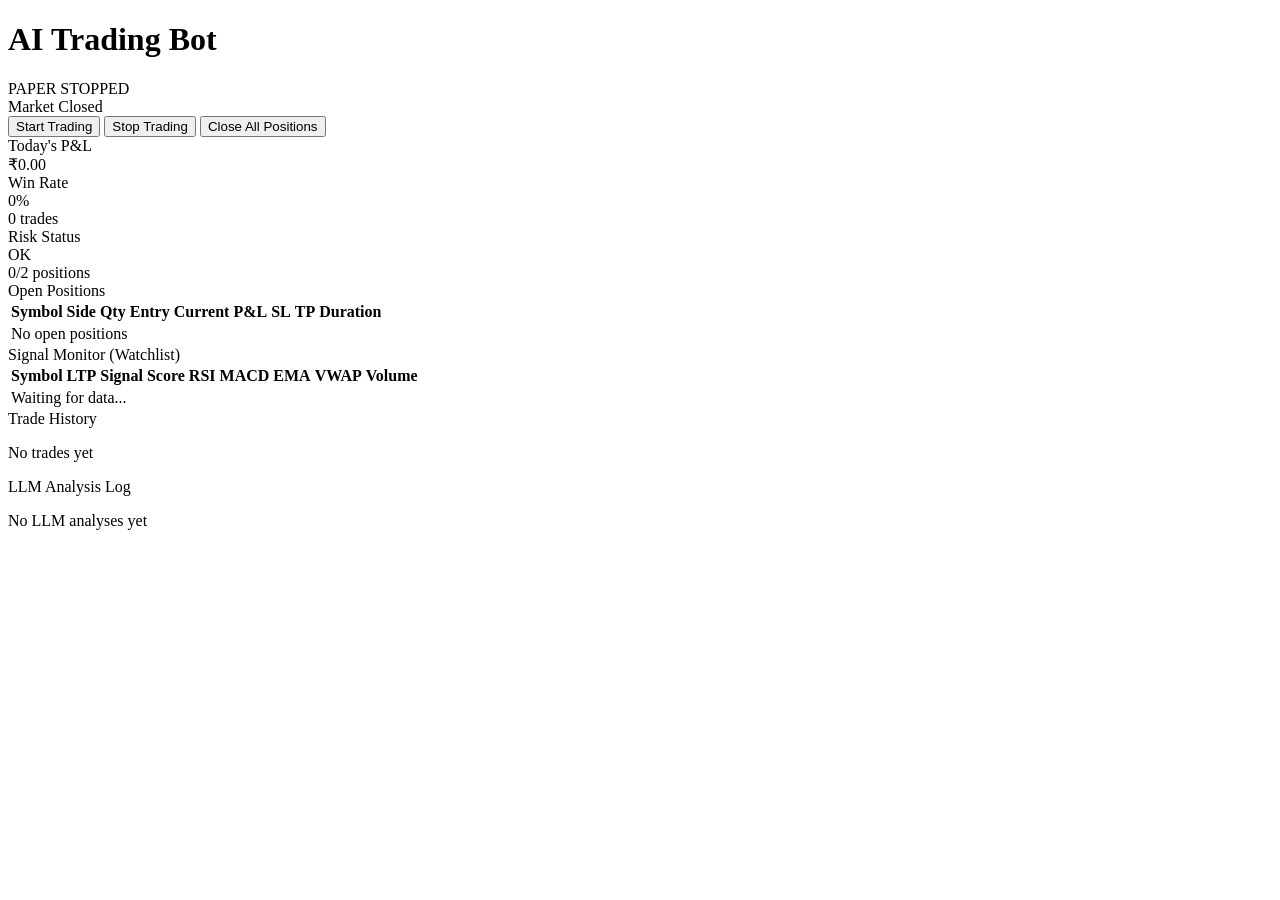
==== dashboard/templates/index.html @ f4e2c550 "Add AI stock trading bot with Shoonya API, LLM analysis, and web dashboard Complete intraday trading" ====
<!DOCTYPE html>
<html lang="en">
<head>
    <meta charset="UTF-8">
    <meta name="viewport" content="width=device-width, initial-scale=1.0">
    <title>AI Trading Bot - Dashboard</title>
    <link rel="stylesheet" href="/static/css/style.css">
</head>
<body>
    <!-- Header -->
    <header class="header">
        <div class="header-left">
            <h1>AI Trading Bot</h1>
            <span id="mode-badge" class="badge badge-paper">PAPER</span>
            <span id="status-badge" class="badge badge-stopped">STOPPED</span>
        </div>
        <div class="header-right">
            <span id="clock" class="clock"></span>
            <span id="market-status" class="badge">Market Closed</span>
        </div>
    </header>

    <!-- Controls -->
    <div class="controls">
        <button id="btn-start" class="btn btn-green" onclick="startTrading()">Start Trading</button>
        <button id="btn-stop" class="btn btn-yellow" onclick="stopTrading()">Stop Trading</button>
        <button id="btn-close-all" class="btn btn-red" onclick="closeAll()">Close All Positions</button>
    </div>

    <!-- P&L Summary -->
    <div class="grid-3">
        <div class="card">
            <div class="card-title">Today's P&L</div>
            <div id="daily-pnl" class="pnl-value">₹0.00</div>
        </div>
        <div class="card">
            <div class="card-title">Win Rate</div>
            <div id="win-rate" class="stat-value">0%</div>
            <div id="trade-count" class="stat-sub">0 trades</div>
        </div>
        <div class="card">
            <div class="card-title">Risk Status</div>
            <div id="risk-status" class="stat-value">OK</div>
            <div id="open-positions-count" class="stat-sub">0/2 positions</div>
        </div>
    </div>

    <!-- Open Positions -->
    <div class="card full-width">
        <div class="card-title">Open Positions</div>
        <table class="data-table">
            <thead>
                <tr>
                    <th>Symbol</th>
                    <th>Side</th>
                    <th>Qty</th>
                    <th>Entry</th>
                    <th>Current</th>
                    <th>P&L</th>
                    <th>SL</th>
                    <th>TP</th>
                    <th>Duration</th>
                </tr>
            </thead>
            <tbody id="positions-table">
                <tr><td colspan="9" class="empty-row">No open positions</td></tr>
            </tbody>
        </table>
    </div>

    <!-- Signal Monitor -->
    <div class="card full-width">
        <div class="card-title">Signal Monitor (Watchlist)</div>
        <table class="data-table">
            <thead>
                <tr>
                    <th>Symbol</th>
                    <th>LTP</th>
                    <th>Signal</th>
                    <th>Score</th>
                    <th>RSI</th>
                    <th>MACD</th>
                    <th>EMA</th>
                    <th>VWAP</th>
                    <th>Volume</th>
                </tr>
            </thead>
            <tbody id="signals-table">
                <tr><td colspan="9" class="empty-row">Waiting for data...</td></tr>
            </tbody>
        </table>
    </div>

    <!-- Two-column: Trade History + LLM Log -->
    <div class="grid-2">
        <div class="card">
            <div class="card-title">Trade History</div>
            <div id="trade-history" class="scroll-box">
                <p class="empty-row">No trades yet</p>
            </div>
        </div>
        <div class="card">
            <div class="card-title">LLM Analysis Log</div>
            <div id="llm-log" class="scroll-box">
                <p class="empty-row">No LLM analyses yet</p>
            </div>
        </div>
    </div>

    <script src="/static/js/dashboard.js"></script>
</body>
</html>
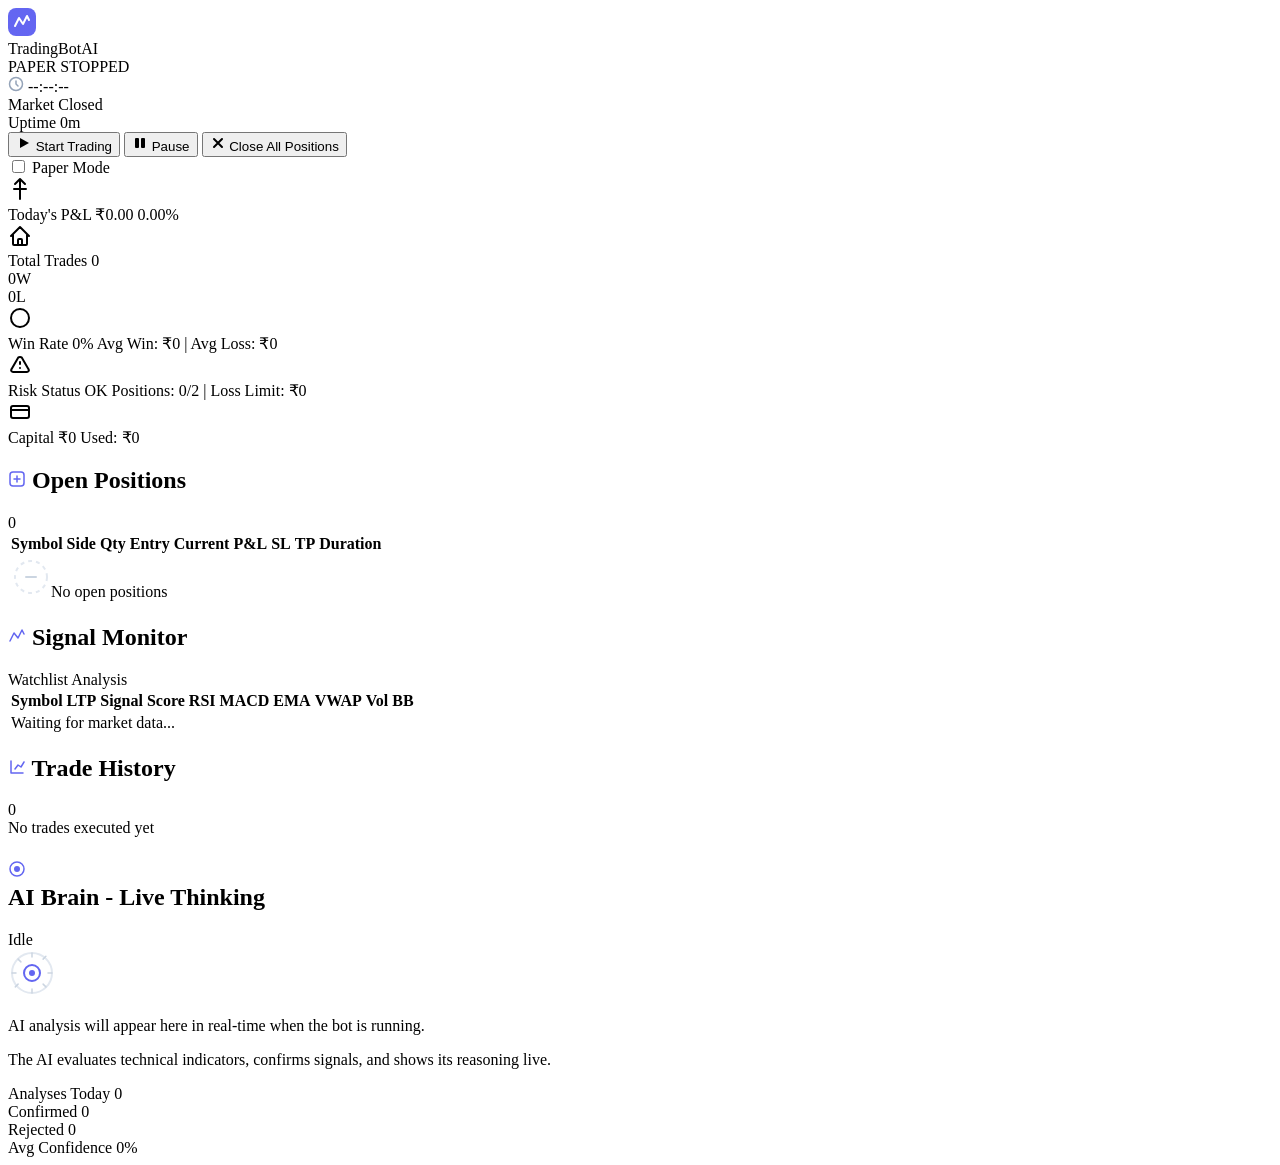
==== commit 3ad64b8b: "Redesign dashboard with white theme, animations, and live AI thinking panel - White/light theme with" ====
--- a/dashboard/templates/index.html
+++ b/dashboard/templates/index.html
@@ -4,108 +4,269 @@
     <meta charset="UTF-8">
     <meta name="viewport" content="width=device-width, initial-scale=1.0">
     <title>AI Trading Bot - Dashboard</title>
+    <link href="https://fonts.googleapis.com/css2?family=Inter:wght@300;400;500;600;700;800&family=JetBrains+Mono:wght@400;500;600&display=swap" rel="stylesheet">
     <link rel="stylesheet" href="/static/css/style.css">
 </head>
 <body>
-    <!-- Header -->
-    <header class="header">
-        <div class="header-left">
-            <h1>AI Trading Bot</h1>
-            <span id="mode-badge" class="badge badge-paper">PAPER</span>
-            <span id="status-badge" class="badge badge-stopped">STOPPED</span>
-        </div>
-        <div class="header-right">
-            <span id="clock" class="clock"></span>
-            <span id="market-status" class="badge">Market Closed</span>
-        </div>
-    </header>
-
-    <!-- Controls -->
-    <div class="controls">
-        <button id="btn-start" class="btn btn-green" onclick="startTrading()">Start Trading</button>
-        <button id="btn-stop" class="btn btn-yellow" onclick="stopTrading()">Stop Trading</button>
-        <button id="btn-close-all" class="btn btn-red" onclick="closeAll()">Close All Positions</button>
+    <!-- Top Navbar -->
+    <nav class="navbar">
+        <div class="nav-left">
+            <div class="logo">
+                <div class="logo-icon">
+                    <svg width="28" height="28" viewBox="0 0 28 28" fill="none">
+                        <rect width="28" height="28" rx="8" fill="url(#logo-grad)"/>
+                        <path d="M7 18L11 10L15 16L19 8L21 12" stroke="#fff" stroke-width="2" stroke-linecap="round" stroke-linejoin="round"/>
+                        <defs><linearGradient id="logo-grad" x1="0" y1="0" x2="28" y2="28"><stop stop-color="#6366f1"/><stop offset="1" stop-color="#8b5cf6"/></linearGradient></defs>
+                    </svg>
+                </div>
+                <span class="logo-text">TradingBot<span class="logo-ai">AI</span></span>
+            </div>
+            <div class="nav-badges">
+                <span id="mode-badge" class="badge badge-paper">
+                    <span class="badge-dot"></span>PAPER
+                </span>
+                <span id="status-badge" class="badge badge-stopped">
+                    <span class="badge-dot"></span>STOPPED
+                </span>
+            </div>
+        </div>
+        <div class="nav-right">
+            <div class="nav-clock">
+                <svg width="16" height="16" viewBox="0 0 16 16" fill="none"><circle cx="8" cy="8" r="6.5" stroke="#94a3b8" stroke-width="1.5"/><path d="M8 5V8L10 10" stroke="#94a3b8" stroke-width="1.5" stroke-linecap="round"/></svg>
+                <span id="clock">--:--:--</span>
+            </div>
+            <span id="market-status" class="badge badge-market-closed">Market Closed</span>
+            <div class="nav-uptime">
+                <span class="uptime-label">Uptime</span>
+                <span id="uptime" class="uptime-val">0m</span>
+            </div>
+        </div>
+    </nav>
+
+    <div class="main-container">
+        <!-- Control Bar -->
+        <div class="control-bar">
+            <div class="control-left">
+                <button id="btn-start" class="btn btn-start" onclick="startTrading()">
+                    <svg width="16" height="16" viewBox="0 0 16 16" fill="none"><polygon points="4,3 13,8 4,13" fill="currentColor"/></svg>
+                    Start Trading
+                </button>
+                <button id="btn-stop" class="btn btn-pause" onclick="stopTrading()">
+                    <svg width="16" height="16" viewBox="0 0 16 16" fill="none"><rect x="3" y="3" width="4" height="10" rx="1" fill="currentColor"/><rect x="9" y="3" width="4" height="10" rx="1" fill="currentColor"/></svg>
+                    Pause
+                </button>
+                <button id="btn-close-all" class="btn btn-danger" onclick="closeAll()">
+                    <svg width="16" height="16" viewBox="0 0 16 16" fill="none"><path d="M4 4L12 12M12 4L4 12" stroke="currentColor" stroke-width="2" stroke-linecap="round"/></svg>
+                    Close All Positions
+                </button>
+            </div>
+            <div class="control-right">
+                <label class="mode-toggle">
+                    <input type="checkbox" id="mode-switch" onchange="toggleMode()">
+                    <span class="toggle-slider"></span>
+                    <span class="toggle-label" id="mode-label">Paper Mode</span>
+                </label>
+            </div>
+        </div>
+
+        <!-- Stat Cards Row -->
+        <div class="stats-row">
+            <div class="stat-card stat-pnl" id="pnl-card">
+                <div class="stat-icon stat-icon-pnl">
+                    <svg width="24" height="24" viewBox="0 0 24 24" fill="none"><path d="M12 2v20M17 7l-5-5-5 5M6 12h12" stroke="currentColor" stroke-width="2" stroke-linecap="round" stroke-linejoin="round"/></svg>
+                </div>
+                <div class="stat-content">
+                    <span class="stat-label">Today's P&L</span>
+                    <span id="daily-pnl" class="stat-number pnl-zero">₹0.00</span>
+                    <span id="daily-pnl-pct" class="stat-change">0.00%</span>
+                </div>
+            </div>
+            <div class="stat-card">
+                <div class="stat-icon stat-icon-trades">
+                    <svg width="24" height="24" viewBox="0 0 24 24" fill="none"><path d="M3 12l2-2m0 0l7-7 7 7M5 10v10a1 1 0 001 1h3m10-11l2 2m-2-2v10a1 1 0 01-1 1h-3m-6 0a1 1 0 001-1v-4a1 1 0 011-1h2a1 1 0 011 1v4a1 1 0 001 1m-6 0h6" stroke="currentColor" stroke-width="2" stroke-linecap="round" stroke-linejoin="round"/></svg>
+                </div>
+                <div class="stat-content">
+                    <span class="stat-label">Total Trades</span>
+                    <span id="total-trades" class="stat-number">0</span>
+                    <div class="stat-bar-row">
+                        <span id="win-count" class="win-text">0W</span>
+                        <div class="stat-bar"><div id="win-bar" class="stat-bar-fill" style="width:0%"></div></div>
+                        <span id="loss-count" class="loss-text">0L</span>
+                    </div>
+                </div>
+            </div>
+            <div class="stat-card">
+                <div class="stat-icon stat-icon-winrate">
+                    <svg width="24" height="24" viewBox="0 0 24 24" fill="none"><circle cx="12" cy="12" r="9" stroke="currentColor" stroke-width="2"/><path id="winrate-arc" d="" stroke="#16a34a" stroke-width="3" fill="none" stroke-linecap="round"/></svg>
+                </div>
+                <div class="stat-content">
+                    <span class="stat-label">Win Rate</span>
+                    <span id="win-rate" class="stat-number">0%</span>
+                    <span class="stat-sub">Avg Win: <span id="avg-win">₹0</span> | Avg Loss: <span id="avg-loss">₹0</span></span>
+                </div>
+            </div>
+            <div class="stat-card">
+                <div class="stat-icon stat-icon-risk">
+                    <svg width="24" height="24" viewBox="0 0 24 24" fill="none"><path d="M12 9v2m0 4h.01m-6.938 4h13.856c1.54 0 2.502-1.667 1.732-2.5L13.732 4.5c-.77-.833-2.694-.833-3.464 0L3.34 16.5c-.77.833.192 2.5 1.732 2.5z" stroke="currentColor" stroke-width="2" stroke-linecap="round" stroke-linejoin="round"/></svg>
+                </div>
+                <div class="stat-content">
+                    <span class="stat-label">Risk Status</span>
+                    <span id="risk-status" class="stat-number risk-ok">OK</span>
+                    <span class="stat-sub">Positions: <span id="open-pos-count">0/2</span> | Loss Limit: <span id="loss-limit">₹0</span></span>
+                </div>
+            </div>
+            <div class="stat-card">
+                <div class="stat-icon stat-icon-capital">
+                    <svg width="24" height="24" viewBox="0 0 24 24" fill="none"><rect x="3" y="6" width="18" height="12" rx="2" stroke="currentColor" stroke-width="2"/><path d="M3 10h18" stroke="currentColor" stroke-width="2"/></svg>
+                </div>
+                <div class="stat-content">
+                    <span class="stat-label">Capital</span>
+                    <span id="capital" class="stat-number">₹0</span>
+                    <span id="capital-used" class="stat-sub">Used: ₹0</span>
+                </div>
+            </div>
+        </div>
+
+        <!-- Main Grid: Left (positions + signals) and Right (AI Thinking) -->
+        <div class="main-grid">
+            <!-- Left Column -->
+            <div class="left-col">
+                <!-- Open Positions -->
+                <div class="card card-animate">
+                    <div class="card-header">
+                        <h2 class="card-title">
+                            <svg width="18" height="18" viewBox="0 0 18 18" fill="none"><rect x="2" y="2" width="14" height="14" rx="3" stroke="#6366f1" stroke-width="1.5"/><path d="M6 9h6M9 6v6" stroke="#6366f1" stroke-width="1.5" stroke-linecap="round"/></svg>
+                            Open Positions
+                        </h2>
+                        <span id="positions-badge" class="count-badge">0</span>
+                    </div>
+                    <div class="table-wrap">
+                        <table class="data-table">
+                            <thead>
+                                <tr>
+                                    <th>Symbol</th>
+                                    <th>Side</th>
+                                    <th>Qty</th>
+                                    <th>Entry</th>
+                                    <th>Current</th>
+                                    <th>P&L</th>
+                                    <th>SL</th>
+                                    <th>TP</th>
+                                    <th>Duration</th>
+                                </tr>
+                            </thead>
+                            <tbody id="positions-table">
+                                <tr><td colspan="9" class="empty-row"><div class="empty-state"><svg width="40" height="40" viewBox="0 0 40 40" fill="none"><circle cx="20" cy="20" r="16" stroke="#e2e8f0" stroke-width="2" stroke-dasharray="4 4"/><path d="M15 20h10" stroke="#cbd5e1" stroke-width="2" stroke-linecap="round"/></svg><span>No open positions</span></div></td></tr>
+                            </tbody>
+                        </table>
+                    </div>
+                </div>
+
+                <!-- Signal Monitor -->
+                <div class="card card-animate">
+                    <div class="card-header">
+                        <h2 class="card-title">
+                            <svg width="18" height="18" viewBox="0 0 18 18" fill="none"><path d="M2 14L6 6L10 11L14 3L16 7" stroke="#6366f1" stroke-width="1.5" stroke-linecap="round" stroke-linejoin="round"/></svg>
+                            Signal Monitor
+                        </h2>
+                        <span class="card-subtitle">Watchlist Analysis</span>
+                    </div>
+                    <div class="table-wrap">
+                        <table class="data-table">
+                            <thead>
+                                <tr>
+                                    <th>Symbol</th>
+                                    <th>LTP</th>
+                                    <th>Signal</th>
+                                    <th>Score</th>
+                                    <th>RSI</th>
+                                    <th>MACD</th>
+                                    <th>EMA</th>
+                                    <th>VWAP</th>
+                                    <th>Vol</th>
+                                    <th>BB</th>
+                                </tr>
+                            </thead>
+                            <tbody id="signals-table">
+                                <tr><td colspan="10" class="empty-row"><div class="empty-state"><div class="pulse-ring"></div><span>Waiting for market data...</span></div></td></tr>
+                            </tbody>
+                        </table>
+                    </div>
+                </div>
+
+                <!-- Trade History -->
+                <div class="card card-animate">
+                    <div class="card-header">
+                        <h2 class="card-title">
+                            <svg width="18" height="18" viewBox="0 0 18 18" fill="none"><path d="M3 3v12h12" stroke="#6366f1" stroke-width="1.5" stroke-linecap="round" stroke-linejoin="round"/><path d="M7 11l3-4 3 2 3-5" stroke="#6366f1" stroke-width="1.5" stroke-linecap="round" stroke-linejoin="round"/></svg>
+                            Trade History
+                        </h2>
+                        <span id="trades-badge" class="count-badge">0</span>
+                    </div>
+                    <div id="trade-history" class="scroll-box">
+                        <div class="empty-state"><span>No trades executed yet</span></div>
+                    </div>
+                </div>
+            </div>
+
+            <!-- Right Column: AI Thinking Live -->
+            <div class="right-col">
+                <div class="card ai-card card-animate">
+                    <div class="card-header">
+                        <h2 class="card-title">
+                            <div class="ai-icon-wrap">
+                                <svg width="18" height="18" viewBox="0 0 18 18" fill="none"><circle cx="9" cy="9" r="7" stroke="url(#ai-grad)" stroke-width="1.5"/><circle cx="9" cy="9" r="3" fill="url(#ai-grad)"/><defs><linearGradient id="ai-grad" x1="2" y1="2" x2="16" y2="16"><stop stop-color="#6366f1"/><stop offset="1" stop-color="#a855f7"/></linearGradient></defs></svg>
+                                <div class="ai-pulse" id="ai-pulse"></div>
+                            </div>
+                            AI Brain - Live Thinking
+                        </h2>
+                        <div class="ai-status">
+                            <span id="ai-status-text" class="ai-status-text">Idle</span>
+                            <div id="ai-loader" class="ai-loader hidden">
+                                <div class="ai-loader-dot"></div>
+                                <div class="ai-loader-dot"></div>
+                                <div class="ai-loader-dot"></div>
+                            </div>
+                        </div>
+                    </div>
+
+                    <!-- AI Thinking Stream -->
+                    <div id="ai-thinking-stream" class="ai-stream">
+                        <div class="ai-welcome">
+                            <div class="ai-welcome-icon">
+                                <svg width="48" height="48" viewBox="0 0 48 48" fill="none"><circle cx="24" cy="24" r="20" stroke="#e2e8f0" stroke-width="2"/><circle cx="24" cy="24" r="8" stroke="#6366f1" stroke-width="2"/><circle cx="24" cy="24" r="3" fill="#6366f1"/><path d="M24 4v4M24 40v4M4 24h4M40 24h4M10.1 10.1l2.8 2.8M35.1 35.1l2.8 2.8M35.1 10.1l2.8-2.8M10.1 35.1l-2.8 2.8" stroke="#cbd5e1" stroke-width="1.5" stroke-linecap="round"/></svg>
+                            </div>
+                            <p>AI analysis will appear here in real-time when the bot is running.</p>
+                            <p class="ai-welcome-sub">The AI evaluates technical indicators, confirms signals, and shows its reasoning live.</p>
+                        </div>
+                    </div>
+
+                    <!-- AI Analysis Summary -->
+                    <div class="ai-summary">
+                        <div class="ai-summary-row">
+                            <span class="ai-summary-label">Analyses Today</span>
+                            <span id="ai-count" class="ai-summary-val">0</span>
+                        </div>
+                        <div class="ai-summary-row">
+                            <span class="ai-summary-label">Confirmed</span>
+                            <span id="ai-confirmed" class="ai-summary-val confirmed">0</span>
+                        </div>
+                        <div class="ai-summary-row">
+                            <span class="ai-summary-label">Rejected</span>
+                            <span id="ai-rejected" class="ai-summary-val rejected">0</span>
+                        </div>
+                        <div class="ai-summary-row">
+                            <span class="ai-summary-label">Avg Confidence</span>
+                            <span id="ai-avg-conf" class="ai-summary-val">0%</span>
+                        </div>
+                    </div>
+                </div>
+            </div>
+        </div>
     </div>
 
-    <!-- P&L Summary -->
-    <div class="grid-3">
-        <div class="card">
-            <div class="card-title">Today's P&L</div>
-            <div id="daily-pnl" class="pnl-value">₹0.00</div>
-        </div>
-        <div class="card">
-            <div class="card-title">Win Rate</div>
-            <div id="win-rate" class="stat-value">0%</div>
-            <div id="trade-count" class="stat-sub">0 trades</div>
-        </div>
-        <div class="card">
-            <div class="card-title">Risk Status</div>
-            <div id="risk-status" class="stat-value">OK</div>
-            <div id="open-positions-count" class="stat-sub">0/2 positions</div>
-        </div>
-    </div>
-
-    <!-- Open Positions -->
-    <div class="card full-width">
-        <div class="card-title">Open Positions</div>
-        <table class="data-table">
-            <thead>
-                <tr>
-                    <th>Symbol</th>
-                    <th>Side</th>
-                    <th>Qty</th>
-                    <th>Entry</th>
-                    <th>Current</th>
-                    <th>P&L</th>
-                    <th>SL</th>
-                    <th>TP</th>
-                    <th>Duration</th>
-                </tr>
-            </thead>
-            <tbody id="positions-table">
-                <tr><td colspan="9" class="empty-row">No open positions</td></tr>
-            </tbody>
-        </table>
-    </div>
-
-    <!-- Signal Monitor -->
-    <div class="card full-width">
-        <div class="card-title">Signal Monitor (Watchlist)</div>
-        <table class="data-table">
-            <thead>
-                <tr>
-                    <th>Symbol</th>
-                    <th>LTP</th>
-                    <th>Signal</th>
-                    <th>Score</th>
-                    <th>RSI</th>
-                    <th>MACD</th>
-                    <th>EMA</th>
-                    <th>VWAP</th>
-                    <th>Volume</th>
-                </tr>
-            </thead>
-            <tbody id="signals-table">
-                <tr><td colspan="9" class="empty-row">Waiting for data...</td></tr>
-            </tbody>
-        </table>
-    </div>
-
-    <!-- Two-column: Trade History + LLM Log -->
-    <div class="grid-2">
-        <div class="card">
-            <div class="card-title">Trade History</div>
-            <div id="trade-history" class="scroll-box">
-                <p class="empty-row">No trades yet</p>
-            </div>
-        </div>
-        <div class="card">
-            <div class="card-title">LLM Analysis Log</div>
-            <div id="llm-log" class="scroll-box">
-                <p class="empty-row">No LLM analyses yet</p>
-            </div>
-        </div>
-    </div>
+    <!-- Toast notifications -->
+    <div id="toast-container" class="toast-container"></div>
 
     <script src="/static/js/dashboard.js"></script>
 </body>
